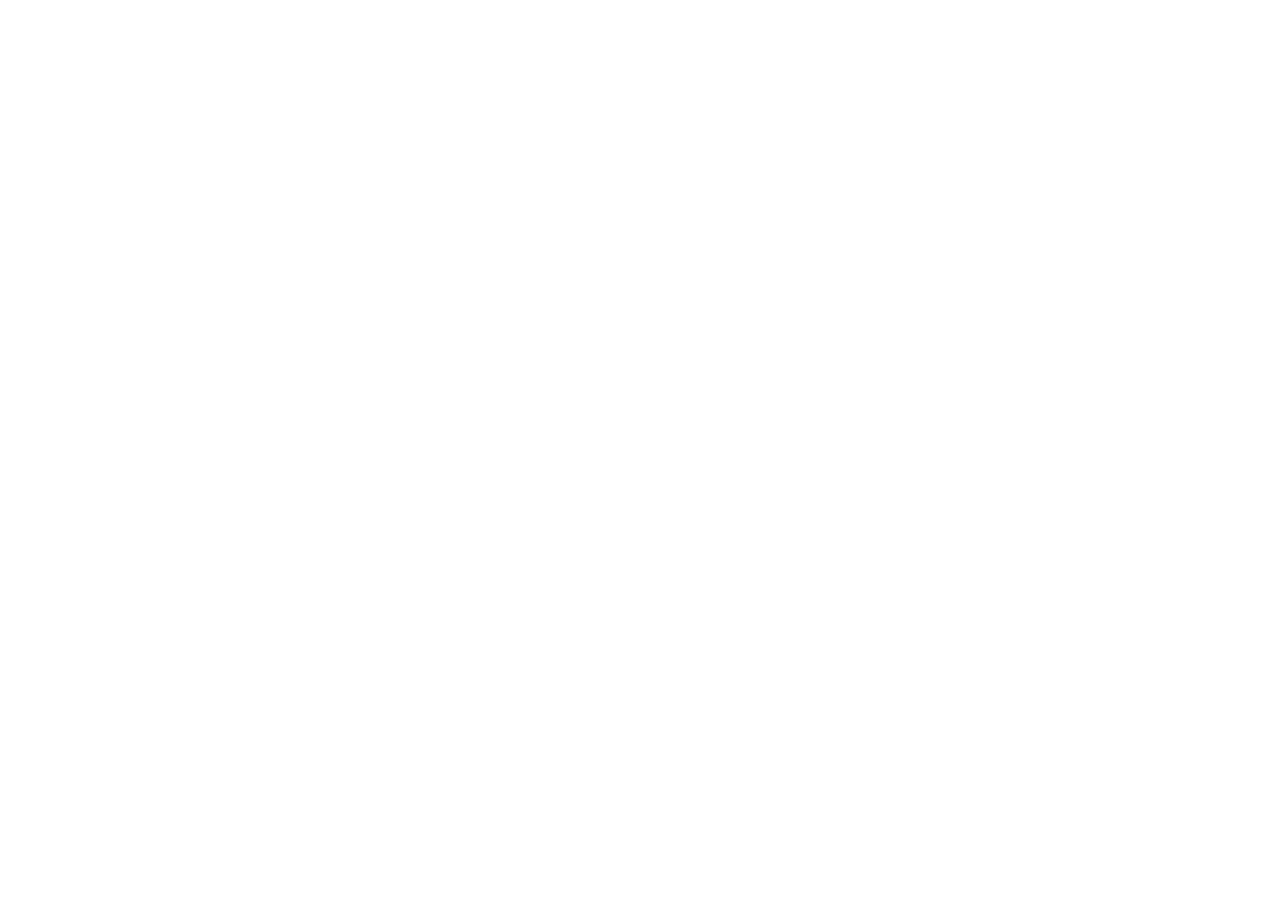
==== index.html @ fd584116 "init: Begin project" ====
<!DOCTYPE html>
<html lang="en">
<head>
    <meta charset="UTF-8">
    <meta name="viewport" content="width=device-width, initial-scale=1.0">
    <title>Document</title>
</head>
<body>
    
</body>
</html>
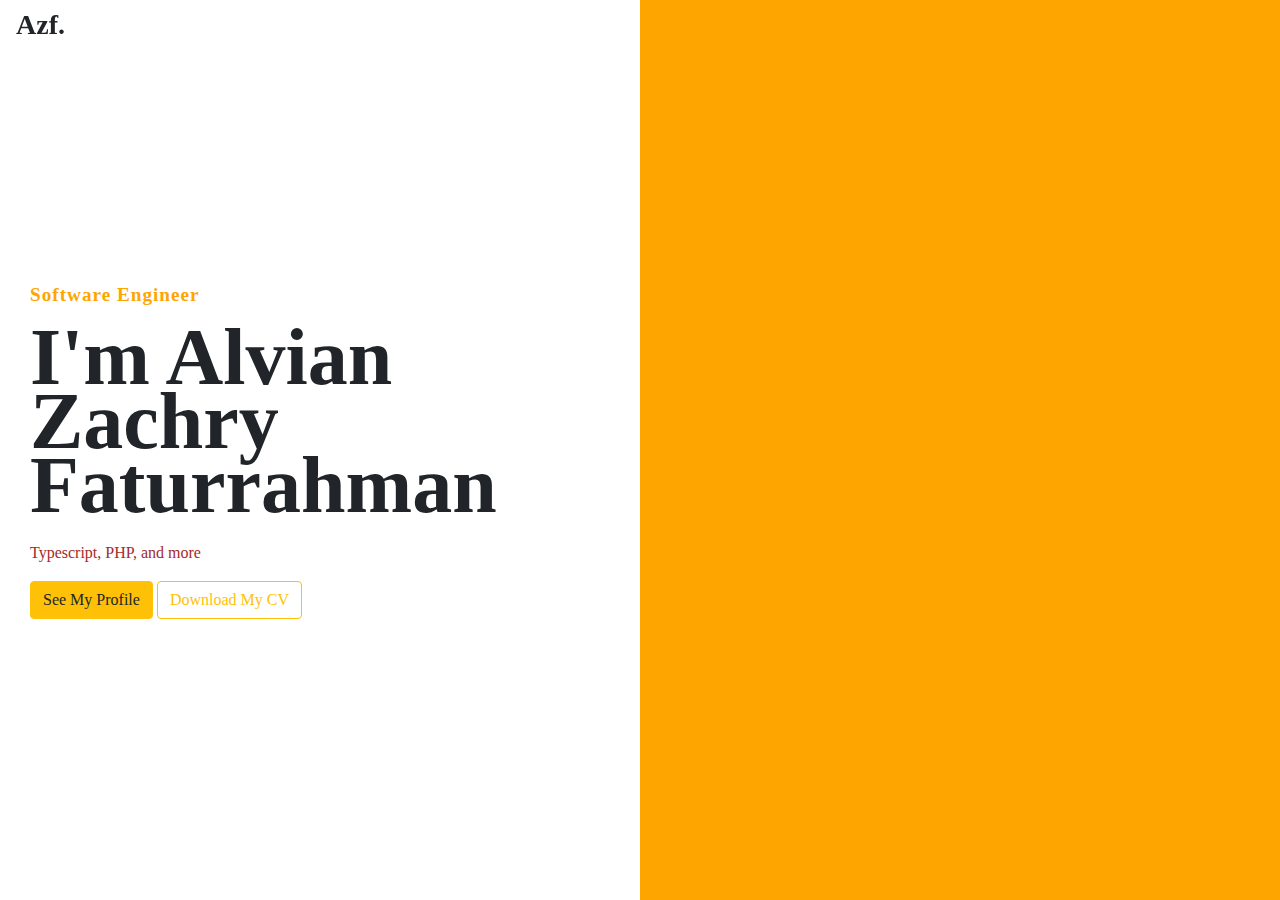
==== commit eaec310c: "feat: complete first page" ====
--- a/index.html
+++ b/index.html
@@ -3,9 +3,36 @@
 <head>
     <meta charset="UTF-8">
     <meta name="viewport" content="width=device-width, initial-scale=1.0">
-    <title>Document</title>
+    <title>Alvian Z F</title>
+    <link rel="stylesheet" href="https://cdn.jsdelivr.net/npm/bootstrap@4.0.0/dist/css/bootstrap.min.css" integrity="sha384-Gn5384xqQ1aoWXA+058RXPxPg6fy4IWvTNh0E263XmFcJlSAwiGgFAW/dAiS6JXm" crossorigin="anonymous">
+    <link rel="stylesheet" href="css/style.css">
 </head>
 <body>
+    <navbar class="constainer-fluid navbar row fixed-top">
+        <nav class="logo col-sm-1"><h3><strong>Azf.</strong></h3></nav>
+    </navbar>
+    <main class="container-fluid">
+        <div class="row ">
+            <div class="col-lg-6 col-6 col-sm-12 d-flex align-items-center left">
+                <div class="desc mt-4 mt-md-0 col-12">
+                    <p class="subheading">Software Engineer</p>
+                    <p class="mb-4 name">I'm Alvian Zachry Faturrahman</p>
+                    <p class="stacks">Typescript, PHP, and more</p>
+                    <div class="btn btn-warning">
+                        See My Profile
+                    </div>
+                    <div class="btn btn-outline-warning">Download My CV</div>
+                </div>
+            </div>
+            <div class="col-lg-6 col-sm-12 image">
+                <div class="row profile-image">
+                </div>
+            </div>
+        </div>
+    </main>
     
+    <script src="https://code.jquery.com/jquery-3.2.1.slim.min.js" integrity="sha384-KJ3o2DKtIkvYIK3UENzmM7KCkRr/rE9/Qpg6aAZGJwFDMVNA/GpGFF93hXpG5KkN" crossorigin="anonymous"></script>
+    <script src="https://cdn.jsdelivr.net/npm/popper.js@1.12.9/dist/umd/popper.min.js" integrity="sha384-ApNbgh9B+Y1QKtv3Rn7W3mgPxhU9K/ScQsAP7hUibX39j7fakFPskvXusvfa0b4Q" crossorigin="anonymous"></script>
+    <script src="https://cdn.jsdelivr.net/npm/bootstrap@4.0.0/dist/js/bootstrap.min.js" integrity="sha384-JZR6Spejh4U02d8jOt6vLEHfe/JQGiRRSQQxSfFWpi1MquVdAyjUar5+76PVCmYl" crossorigin="anonymous"></script>
 </body>
 </html>--- a/css/style.css
+++ b/css/style.css
@@ -0,0 +1,66 @@
+@import url('https://fonts.cdnfonts.com/css/poppins');
+
+* {
+    font-family: 'Poppins';
+}
+
+.image {
+    background: orange;
+}
+
+.profile-image {
+    background-image:  url('../images/alvian.png');
+    height: 100vh;
+    background-size: auto 100%;
+    background-repeat:no-repeat;   
+    background-position:top;
+}
+
+.subheading {
+    color: orange;
+    font-weight: bolder;
+    font-size: larger;
+    letter-spacing: 1px;
+}
+
+.left {
+    box-sizing: border-box;
+}
+
+.stacks {
+    color: brown;
+}
+
+@media screen and (max-width: 600px) {
+    .name {
+        font-size: 3em;
+        font-weight: bolder;
+        line-height: 1em;
+    }
+
+    .left {
+        height: 50vh !important;
+        display: flex !important;
+        align-items: center !important;
+    }
+
+    .image {
+        height: 50vh !important;
+    }
+
+    .profile-image {
+        height: 50vh !important;
+    }
+
+    .logo {
+        display: none;
+    }
+}
+
+@media screen and (min-width: 600px) {
+    .name {
+        line-height: 0.8em;
+        font-size: 5em;
+        font-weight: 600;
+    }
+}
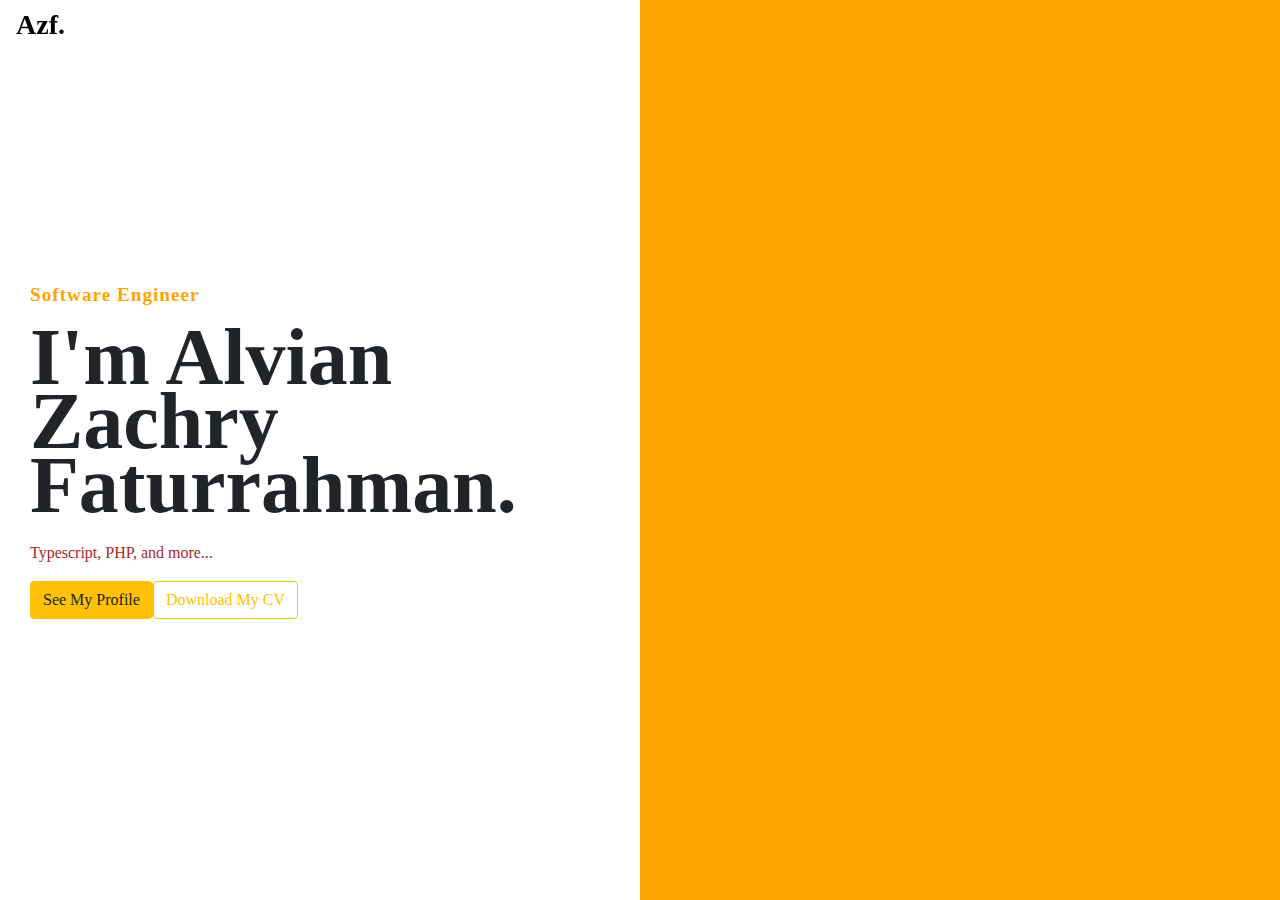
==== commit 09a2671f: "feat: Add profile page" ====
--- a/index.html
+++ b/index.html
@@ -6,22 +6,25 @@
     <title>Alvian Z F</title>
     <link rel="stylesheet" href="https://cdn.jsdelivr.net/npm/bootstrap@4.0.0/dist/css/bootstrap.min.css" integrity="sha384-Gn5384xqQ1aoWXA+058RXPxPg6fy4IWvTNh0E263XmFcJlSAwiGgFAW/dAiS6JXm" crossorigin="anonymous">
     <link rel="stylesheet" href="css/style.css">
+    <link rel="stylesheet" href="https://cdnjs.cloudflare.com/ajax/libs/font-awesome/6.4.2/css/all.min.css" integrity="sha512-z3gLpd7yknf1YoNbCzqRKc4qyor8gaKU1qmn+CShxbuBusANI9QpRohGBreCFkKxLhei6S9CQXFEbbKuqLg0DA==" crossorigin="anonymous" referrerpolicy="no-referrer" />
 </head>
 <body>
     <navbar class="constainer-fluid navbar row fixed-top">
-        <nav class="logo col-sm-1"><h3><strong>Azf.</strong></h3></nav>
+        <nav class="logo col-sm-1"><h3><strong><a href="/">Azf.</a></strong></h3></nav>
     </navbar>
     <main class="container-fluid">
         <div class="row ">
             <div class="col-lg-6 col-6 col-sm-12 d-flex align-items-center left">
                 <div class="desc mt-4 mt-md-0 col-12">
                     <p class="subheading">Software Engineer</p>
-                    <p class="mb-4 name">I'm Alvian Zachry Faturrahman</p>
-                    <p class="stacks">Typescript, PHP, and more</p>
-                    <div class="btn btn-warning">
-                        See My Profile
+                    <p class="mb-4 name">I'm Alvian Zachry Faturrahman.</p>
+                    <p class="stacks">Typescript, PHP, and more...</p>
+                    <div class="d-flex">
+                        <a class="btn btn-warning" href="profile">
+                            See My Profile
+                        </a>
+                        <a class="btn btn-outline-warning" href="files/CV_2023-07-16_Alvian Zachry_Faturrahman.pdf" download="">Download My CV</a>
                     </div>
-                    <div class="btn btn-outline-warning">Download My CV</div>
                 </div>
             </div>
             <div class="col-lg-6 col-sm-12 image">
@@ -30,6 +33,17 @@
             </div>
         </div>
     </main>
+
+    <footer class="container-fluid fixed-bottom">
+        <div class="row">
+            <div class="col-12 social-media d-flex justify-content-end align-items-center">
+                <a href="https://linkedin.com/in/alvianzf" target="_blank"><i class="fa-brands fa-linkedin"></i> </a> &nbsp;
+                <a href="https://github.com/alvianzf" target="_blank"><i class="fa-brands fa-github"></i> </a>&nbsp;
+                <a href="mailto:alvianzf@gmail.com" target="_blank"><i class="fa-solid fa-envelope"></i> </a>
+
+            </div>
+        </div>
+    </footer>
     
     <script src="https://code.jquery.com/jquery-3.2.1.slim.min.js" integrity="sha384-KJ3o2DKtIkvYIK3UENzmM7KCkRr/rE9/Qpg6aAZGJwFDMVNA/GpGFF93hXpG5KkN" crossorigin="anonymous"></script>
     <script src="https://cdn.jsdelivr.net/npm/popper.js@1.12.9/dist/umd/popper.min.js" integrity="sha384-ApNbgh9B+Y1QKtv3Rn7W3mgPxhU9K/ScQsAP7hUibX39j7fakFPskvXusvfa0b4Q" crossorigin="anonymous"></script>
--- a/css/style.css
+++ b/css/style.css
@@ -6,6 +6,11 @@
 
 .image {
     background: orange;
+}
+
+a, a:hover, a:active, a:visited {
+    text-decoration: none;
+    color: #000;
 }
 
 .profile-image {
@@ -39,23 +44,30 @@
     }
 
     .left {
-        height: 50vh !important;
+        height: 60vh !important;
         display: flex !important;
         align-items: center !important;
+        padding-bottom: 1em;
     }
 
     .image {
-        height: 50vh !important;
+        height: 40vh !important;
     }
 
     .profile-image {
-        height: 50vh !important;
+        height: 40vh !important;
     }
 
     .logo {
         display: none;
     }
+
+    .cards {
+        margin-top: 5em;
+        margin-bottom: 2em;
+    }
 }
+
 
 @media screen and (min-width: 600px) {
     .name {
@@ -63,4 +75,28 @@
         font-size: 5em;
         font-weight: 600;
     }
+
+    .cards {
+        margin-top: 10em;
+        margin-bottom: 5em;
+    }
+
+    .card-icon {
+        background: orange;
+        width: 60px;
+        height: 60px;
+        position: absolute;
+        font-size: 1.5em;
+        color: white;
+        display: flex;
+        align-items: center;
+        justify-content: center;
+        border-radius: 50%;
+        margin-top: -1.5em;
+        margin-left: -1.5em;
+    }
 }
+
+.social-media {
+    padding-bottom: 1em;
+}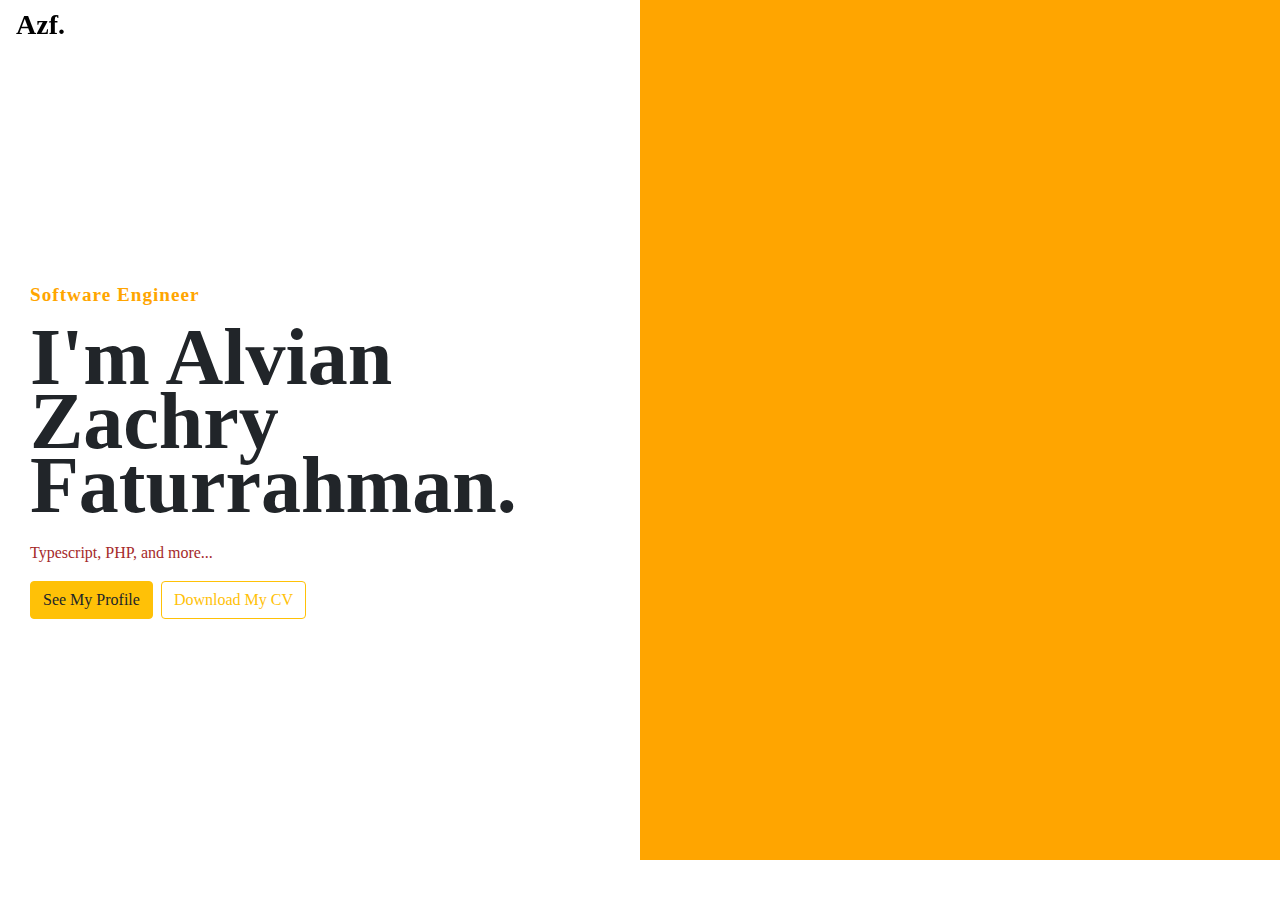
==== commit d6ee91cc: "fix: change cv download button margin" ====
--- a/index.html
+++ b/index.html
@@ -23,7 +23,7 @@
                         <a class="btn btn-warning" href="profile">
                             See My Profile
                         </a>
-                        <a class="btn btn-outline-warning" href="files/CV_2023-07-16_Alvian Zachry_Faturrahman.pdf" download="">Download My CV</a>
+                        <a class="btn btn-outline-warning ml-2" href="files/CV_2023-07-16_Alvian Zachry_Faturrahman.pdf" download="">Download My CV</a>
                     </div>
                 </div>
             </div>
--- a/css/style.css
+++ b/css/style.css
@@ -65,6 +65,25 @@
     .cards {
         margin-top: 5em;
         margin-bottom: 2em;
+        margin-left: 15px;
+        margin-right: auto;
+    }
+
+    .card-icon {
+        margin: -1em 0 0 -1em;
+        background: orange;
+        height: 50px;
+        width: 50px;
+        display: flex;
+        align-items: center;
+        justify-content: center;
+        font-size: 1.5em;
+        color: white;
+        border-radius: 50%;
+    }
+    
+    .card {
+        margin: 1em 0 !important;
     }
 }
 
@@ -99,4 +118,6 @@
 
 .social-media {
     padding-bottom: 1em;
+    padding-right: 2em;
+    background: white;
 }